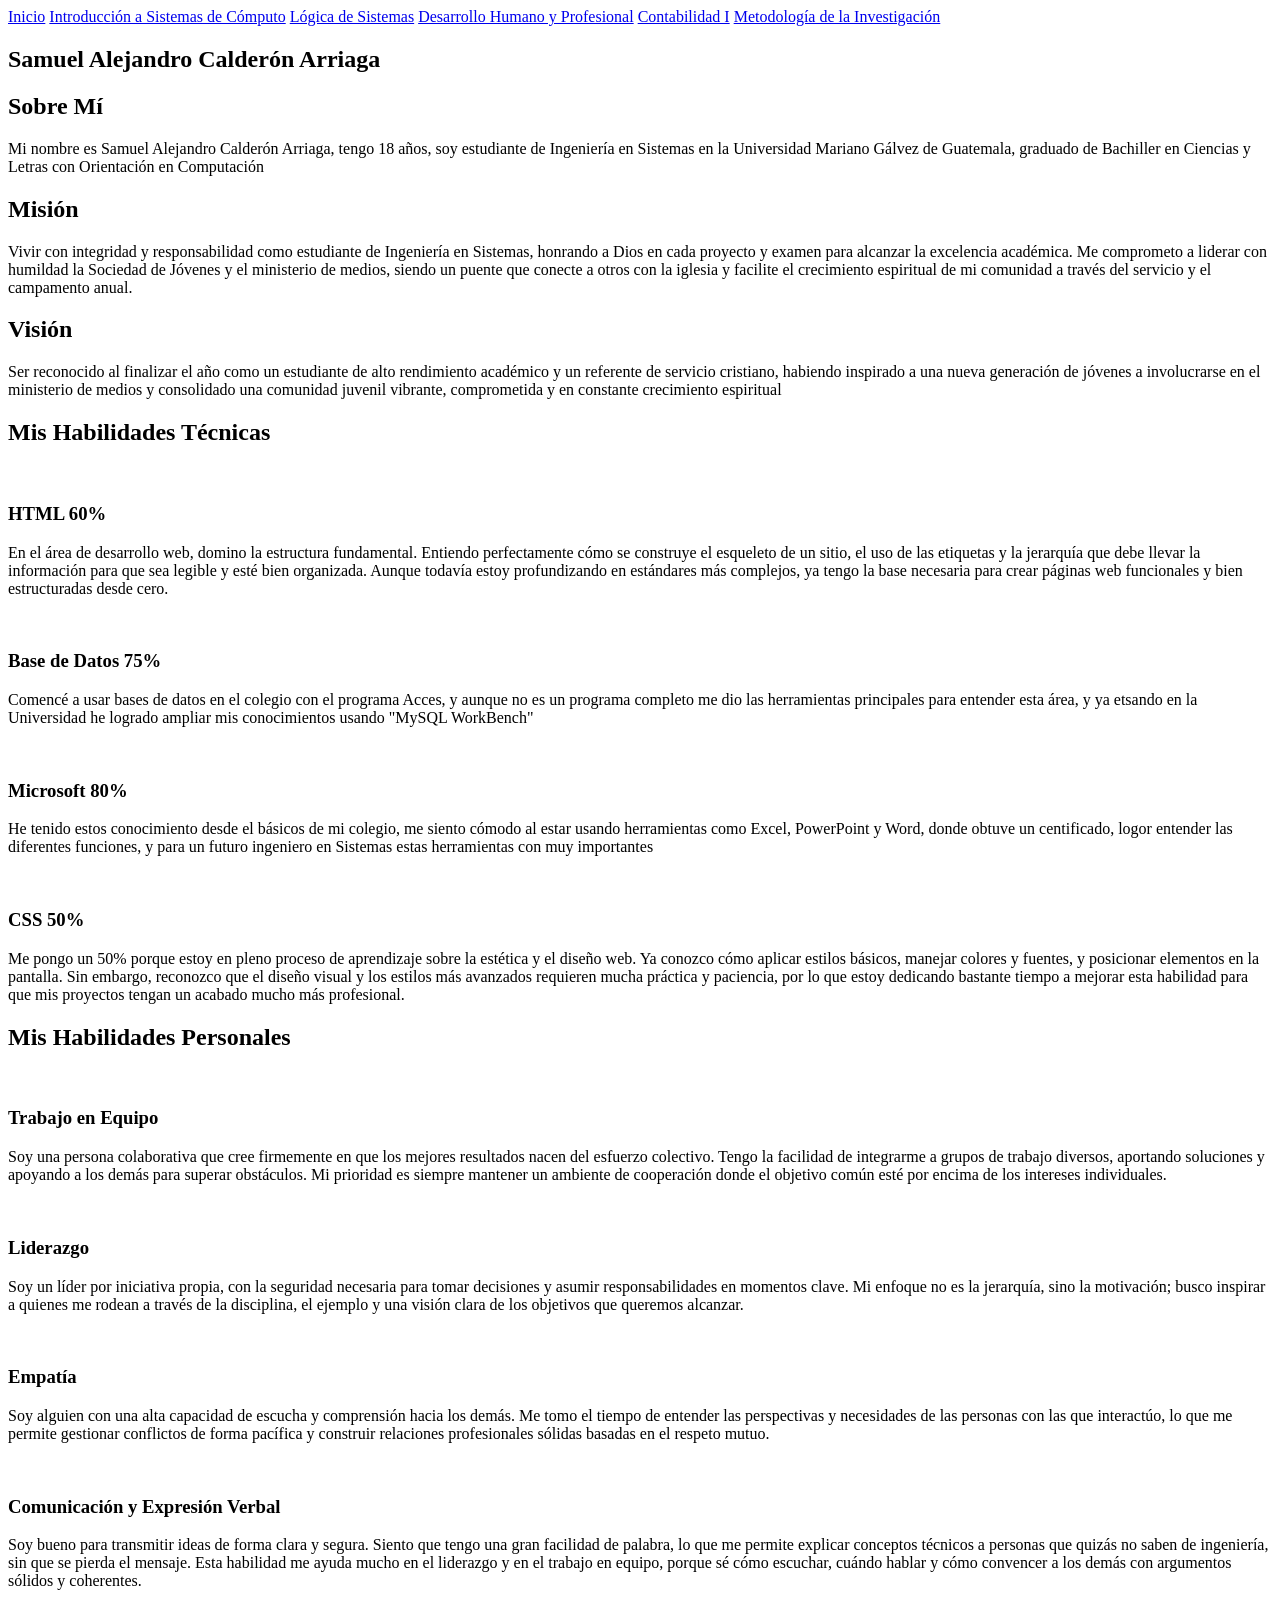
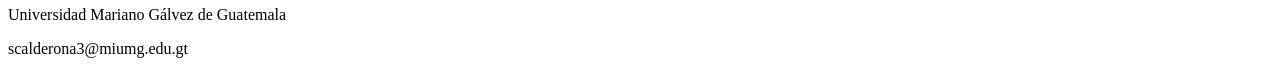
==== index.html @ d4b3112f "index" ====
<!DOCTYPE html>
<html lang="es">
<head>

  <meta charset="UTF-8">
  <meta name="viewport" content="width=device-width, initial-scale=1.0">

  <title>Sobre Mí</title>
    <link rel="stylesheet" href="normalize.css">
  <link rel="stylesheet" href="style1.css">

</head>

<body>

  <!--Barra de Navegación-->
<header>
  <nav class="navbar">

  <a href="/index.html">Inicio</a>
  <a href="/intro.html">Introducción a Sistemas de Cómputo</a>
  <a href="/logica.html">Lógica de Sistemas</a>
  <a href="/desarrollo.html">Desarrollo Humano y Profesional</a>
  <a href="/conta.html">Contabilidad I</a>
  <a href="/meto.html">Metodología de la Investigación</a>

</nav>
</header>
  <!-- Título-->

  <section class="titulo">

    <h1>
      Samuel Alejandro
      Calderón Arriaga
    </h1>

  </section>

  <!-- CONTENIDO -->

  <section class="contenido">

    <!-- intro -->

    <div class="bloque">

      <div class="texto">

        <h2>Sobre Mí</h2>

        <p>
        Mi nombre es Samuel Alejandro Calderón Arriaga, tengo 18 años, soy estudiante de Ingeniería en Sistemas en la Universidad Mariano Gálvez de Guatemala, graduado de Bachiller en Ciencias y Letras con Orientación en Computación
        </p>

      </div>

    </div>

    <!-- MISIÓN -->

    <div class="bloque">

      <div class="texto">

        <h2>Misión</h2>

        <p>
          Vivir con integridad y responsabilidad como estudiante de Ingeniería en Sistemas, honrando a Dios en cada proyecto y examen para alcanzar la excelencia académica. Me comprometo a liderar con humildad la Sociedad de Jóvenes y el ministerio de medios, siendo un puente que conecte a otros con la iglesia y facilite el crecimiento espiritual de mi comunidad a través del servicio y el campamento anual.
        </p>

      </div>

    </div>

    <!-- VISIÓN -->

    <div class="bloque">

      <div class="texto">

        <h2>Visión</h2>

        <p>
          Ser reconocido al finalizar el año como un estudiante de alto rendimiento académico y un referente de servicio cristiano, habiendo inspirado a una nueva generación de jóvenes a involucrarse en el ministerio de medios y consolidado una comunidad juvenil vibrante, comprometida y en constante crecimiento espiritual
        </p>
      </div>

    </div>
<div class="bloque">

      <div class="texto">
<!--Mis Habilidades tecnicas-->
        <h2>Mis Habilidades Técnicas</h2>
      </div>
    </div>
    <div class="contenedor">

    <div class="fila">
        <img src="https://cdn-icons-png.flaticon.com/512/121/121537.png" alt="">

        <div class="texto">
            <h3>HTML 60%</h3>
            <p>
                En el área de desarrollo web, domino la estructura fundamental. Entiendo perfectamente cómo se construye el esqueleto de un sitio, el uso de las etiquetas y la jerarquía que debe llevar la información para que sea legible y esté bien organizada. Aunque todavía estoy profundizando en estándares más complejos, ya tengo la base necesaria para crear páginas web funcionales y bien estructuradas desde cero.
            </p>
        </div>
    </div>

    <div class="fila">
        <img src="https://infase.net/wp-content/uploads/2017/09/bases-de-datos.jpg" alt="">

        <div class="texto">
            <h3>Base de Datos 75%</h3>
            <p>
                Comencé a usar bases de datos en el colegio con el programa Acces, y aunque no es un programa completo me dio las herramientas principales para entender esta área, y ya etsando en la Universidad he logrado ampliar mis conocimientos usando "MySQL WorkBench"
            </p>
        </div>
    </div>

    <div class="fila">
        <img src="https://encrypted-tbn0.gstatic.com/images?q=tbn:ANd9GcQ4ccmph3FIPRRoY9m6aYXblfogFTczyMqDGg&s" alt="">

        <div class="texto">
            <h3>Microsoft 80%</h3>
            <p>
                He tenido estos conocimiento desde el básicos de mi colegio, me siento cómodo al estar usando herramientas como Excel, PowerPoint y Word, donde obtuve un centificado, logor entender las diferentes funciones, y para un futuro ingeniero en Sistemas estas herramientas con muy importantes
            </p>
        </div>
    </div>

    <div class="fila">
        <img src="https://e7.pngegg.com/pngimages/603/759/png-clipart-css3-cascading-style-sheets-logo-html-world-wide-web-blue-angle-thumbnail.png" alt="">

        <div class="texto">
            <h3>CSS 50%</h3>
            <p>
                Me pongo un 50% porque estoy en pleno proceso de aprendizaje sobre la estética y el diseño web. Ya conozco cómo aplicar estilos básicos, manejar colores y fuentes, y posicionar elementos en la pantalla. Sin embargo, reconozco que el diseño visual y los estilos más avanzados requieren mucha práctica y paciencia, por lo que estoy dedicando bastante tiempo a mejorar esta habilidad para que mis proyectos tengan un acabado mucho más profesional.
            </p>
        </div>
    </div>

</div>
<div class="bloque">

      <div class="texto">

<!--Mis hábilidades personales-->
        <h2>Mis Habilidades Personales</h2>
      </div>
    </div>
    <div class="contenedor">

    <div class="fila">
        <img src="https://static.vecteezy.com/system/resources/thumbnails/007/081/880/small_2x/people-putting-together-a-series-of-cogwheels-business-mechanism-with-gears-the-business-solution-teamwork-and-process-concept-flat-style-illustration-vector.jpg" alt="">

        <div class="texto">
            <h3>Trabajo en Equipo</h3>
            <p>
                Soy una persona colaborativa que cree firmemente en que los mejores resultados nacen del esfuerzo colectivo. Tengo la facilidad de integrarme a grupos de trabajo diversos, aportando soluciones y apoyando a los demás para superar obstáculos. Mi prioridad es siempre mantener un ambiente de cooperación donde el objetivo común esté por encima de los intereses individuales.
            </p>
    </div>
    </div>
    <div class="fila">
        <img src="https://teorema-rd.com/storage/2024/06/liderazgo-empresarial.webp" alt="">

        <div class="texto">
            <h3>Liderazgo </h3>
            <p>
                Soy un líder por iniciativa propia, con la seguridad necesaria para tomar decisiones y asumir responsabilidades en momentos clave. Mi enfoque no es la jerarquía, sino la motivación; busco inspirar a quienes me rodean a través de la disciplina, el ejemplo y una visión clara de los objetivos que queremos alcanzar.
            </p>
        </div>
    </div>

    <div class="fila">
        <img src="https://cdn-icons-png.flaticon.com/512/5696/5696625.png" alt="">

        <div class="texto">
            <h3>Empatía</h3>
            <p>
                Soy alguien con una alta capacidad de escucha y comprensión hacia los demás. Me tomo el tiempo de entender las perspectivas y necesidades de las personas con las que interactúo, lo que me permite gestionar conflictos de forma pacífica y construir relaciones profesionales sólidas basadas en el respeto mutuo.
            </p>
        </div>
    </div>

    <div class="fila">
        <img src="https://cdn.aicad.es/asset/img/4/que-es-la-comunicacion.png" alt="">

        <div class="texto">
            <h3>Comunicación y Expresión Verbal </h3>
            <p>
                Soy bueno para transmitir ideas de forma clara y segura. Siento que tengo una gran facilidad de palabra, lo que me permite explicar conceptos técnicos a personas que quizás no saben de ingeniería, sin que se pierda el mensaje. Esta habilidad me ayuda mucho en el liderazgo y en el trabajo en equipo, porque sé cómo escuchar, cuándo hablar y cómo convencer a los demás con argumentos sólidos y coherentes.
            </p>
        </div>
    </div>
  </section>

  <!-- FOOTER -->

  <footer>

    Universidad Mariano Gálvez de Guatemala
    <p>scalderona3@miumg.edu.gt</p>
    
  </footer>

</body>
</html>
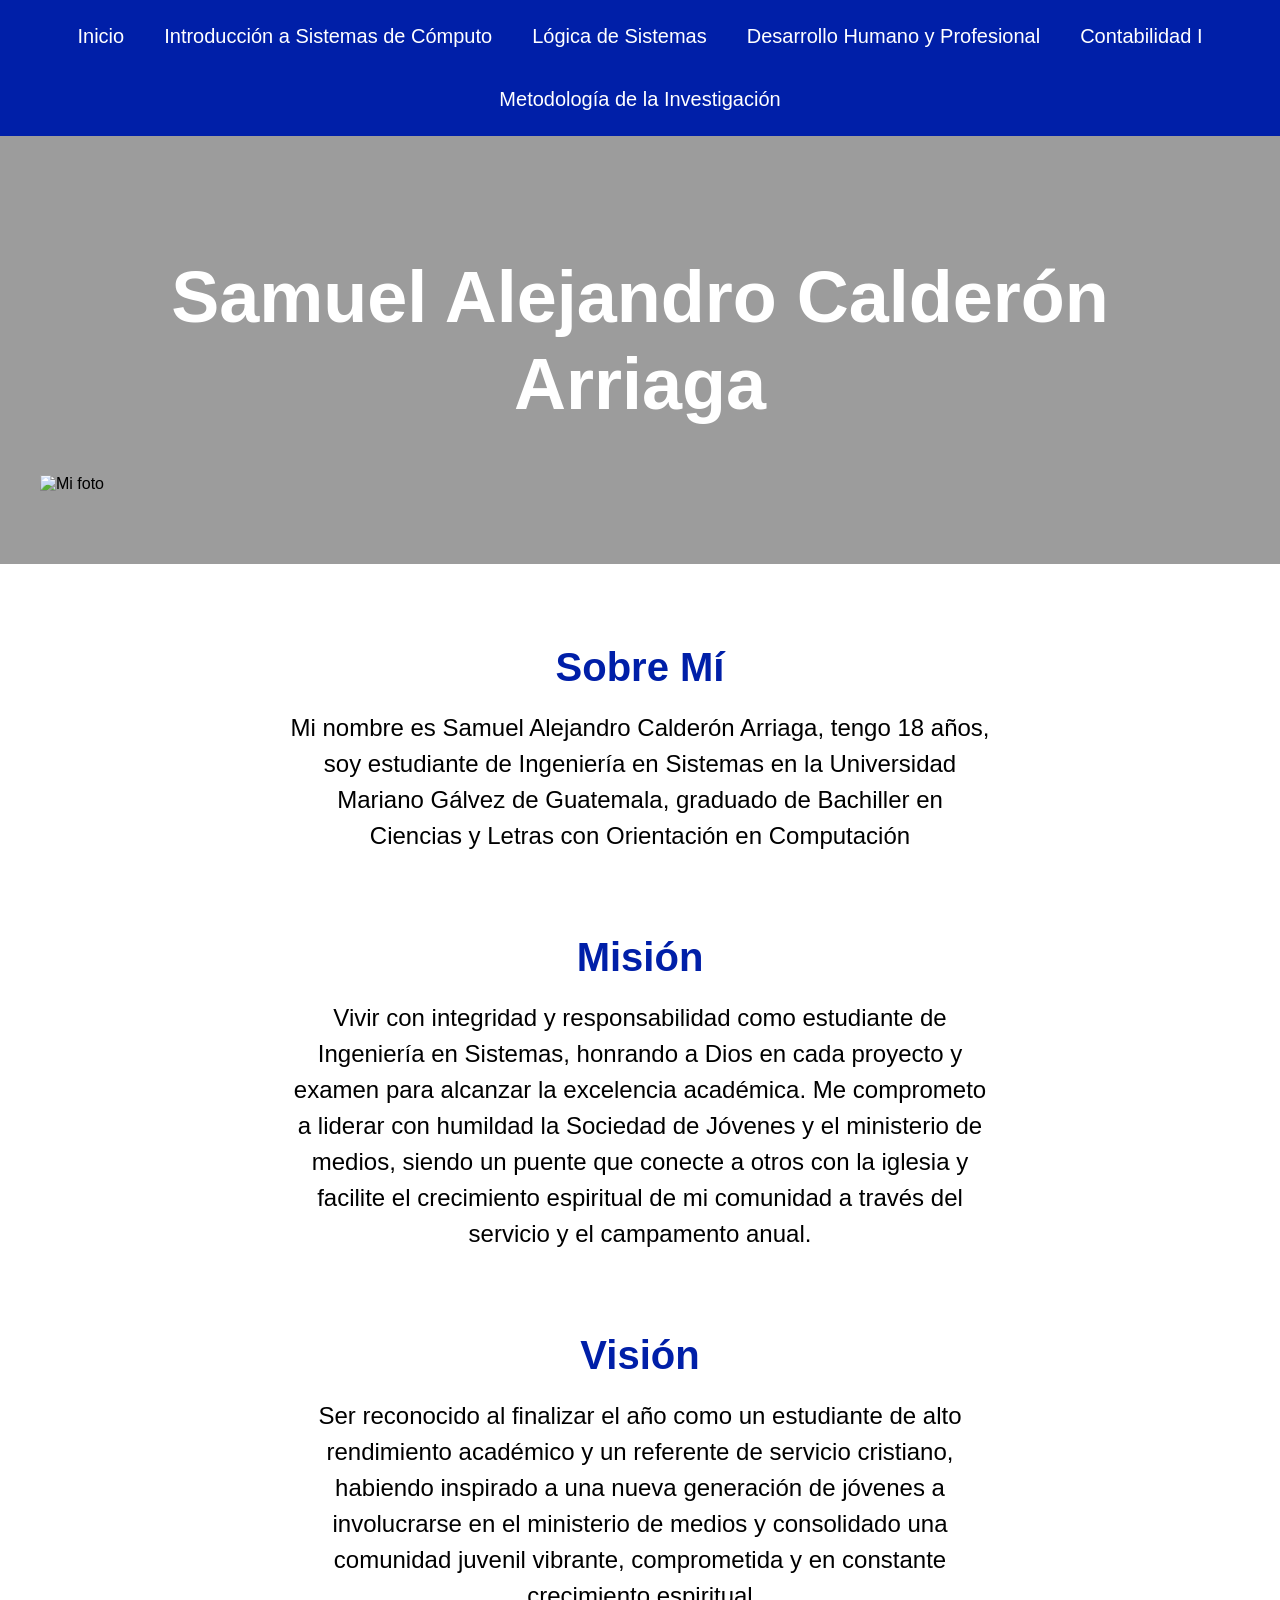
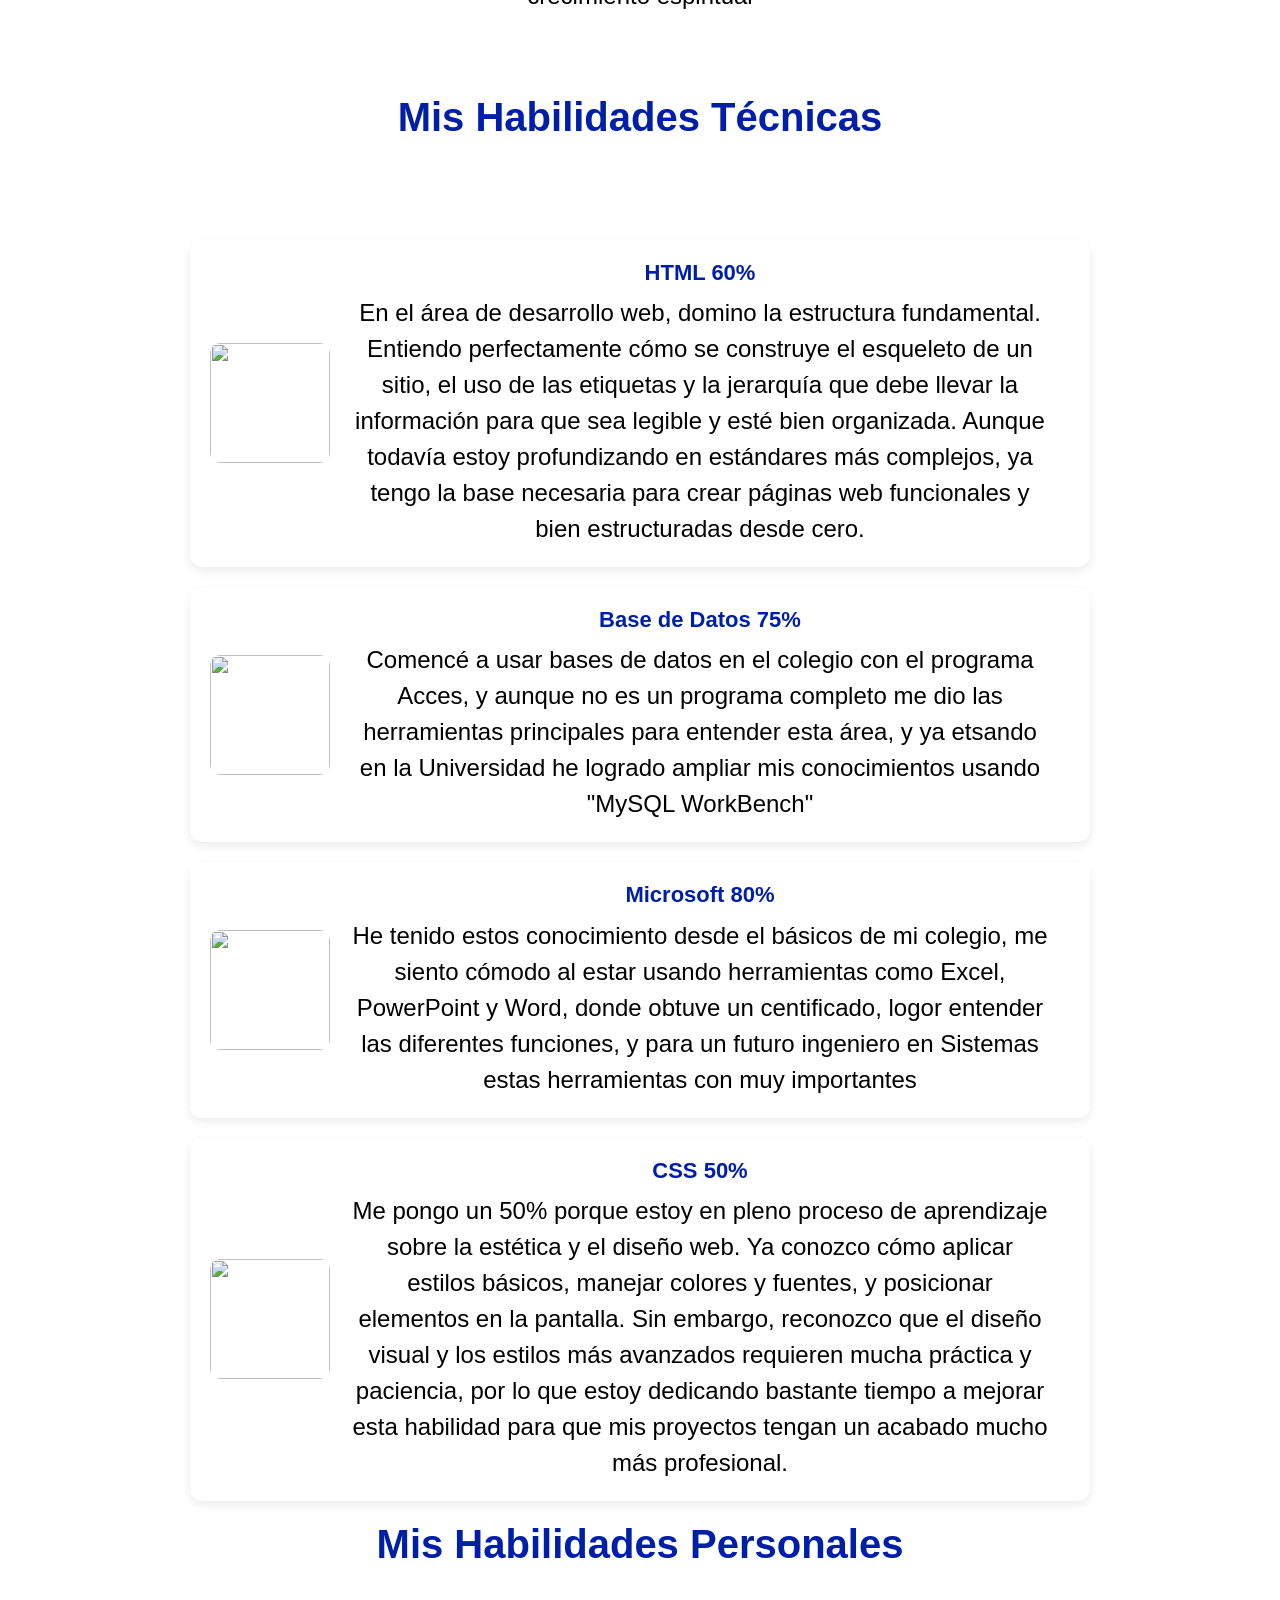
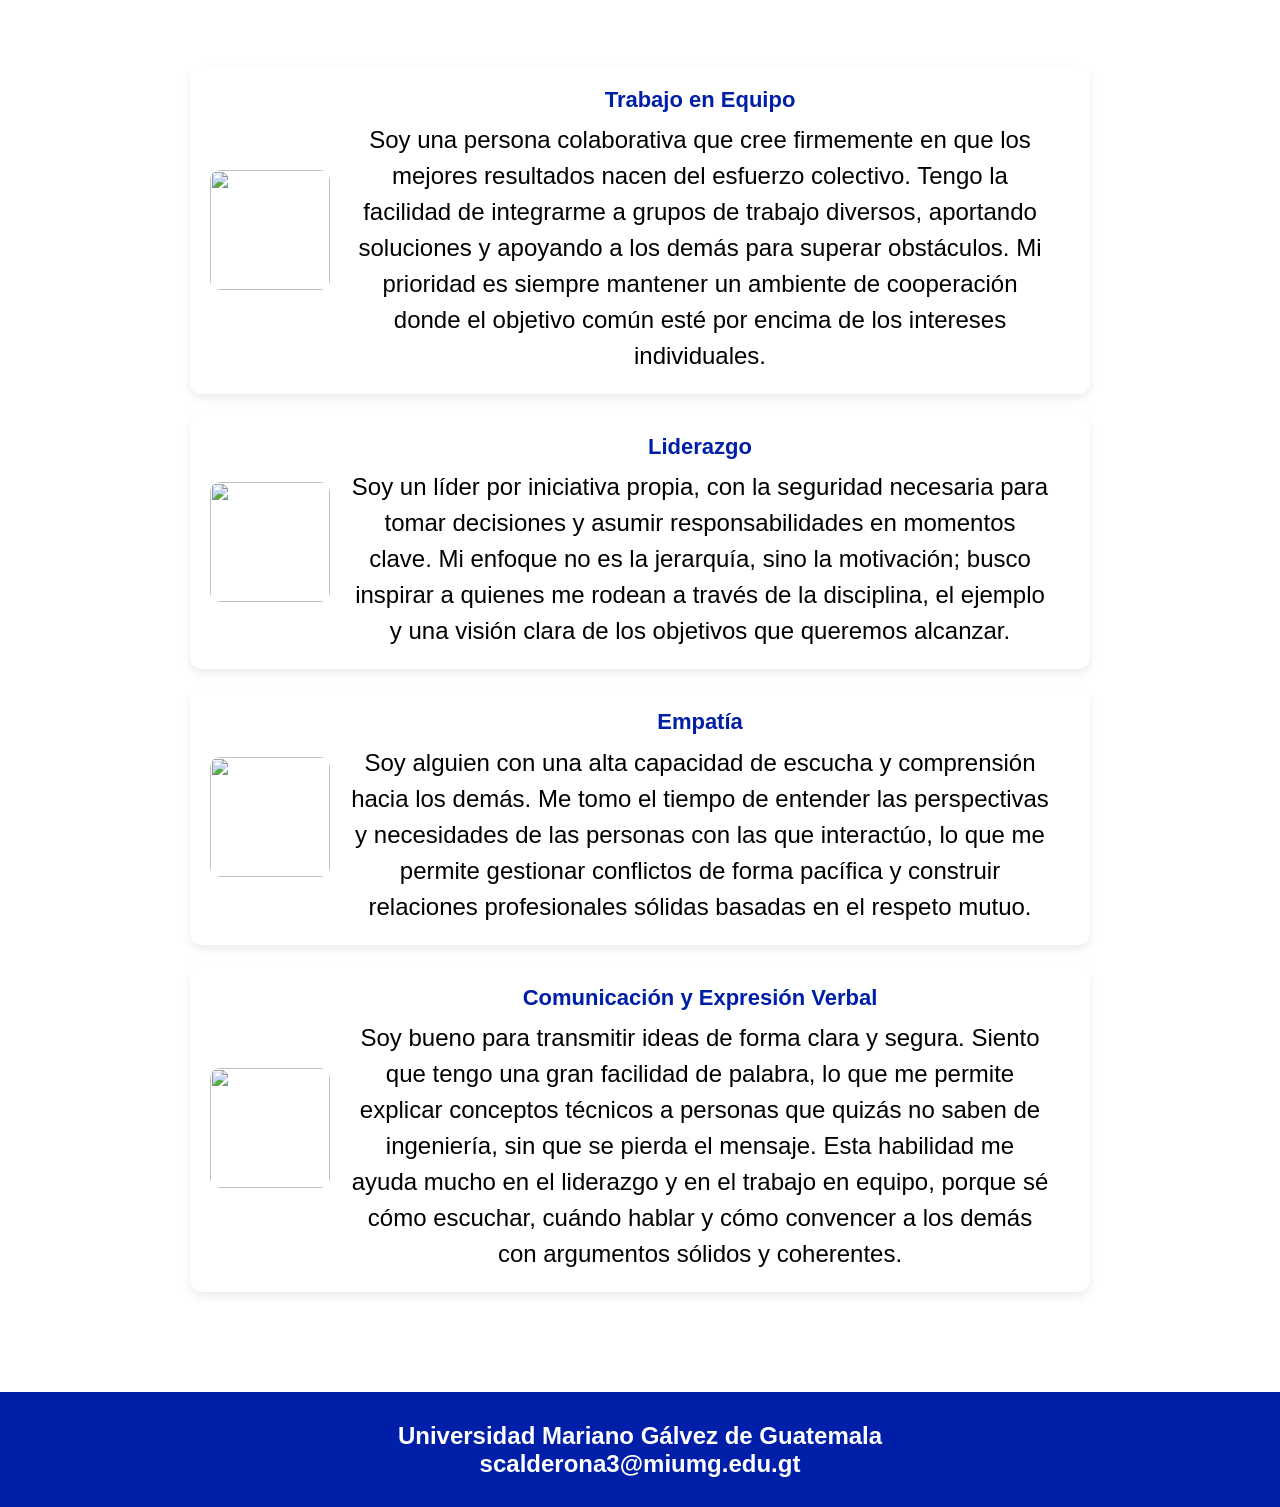
==== commit 965ea3f4: "cambio1" ====
--- a/index.html
+++ b/index.html
@@ -34,7 +34,9 @@
       Samuel Alejandro
       Calderón Arriaga
     </h1>
-
+<div class="profile-container">
+        <img src="/WhatsApp Image 2026-01-29 at 2.22.40 PM.jpeg" alt="Mi foto" class="profile-img">
+    </div>
   </section>
 
   <!-- CONTENIDO -->
--- a/style1.css
+++ b/style1.css
@@ -0,0 +1,270 @@
+*{
+    margin:0;
+    padding:0;
+    box-sizing:border-box;
+}
+
+html{
+    font-family:Arial, Helvetica, sans-serif;
+    scroll-behavior:smooth;
+}
+
+body{
+    background:#f4f4f4;
+    overflow-x:hidden;
+}
+
+img{
+    max-width:100%;
+    display:block;
+}
+
+/* ===== NAVBAR ===== */
+
+.navbar{
+    background:#001fa8;
+    padding:25px 20px;
+    display:flex;
+    justify-content:center;
+    align-items:center;
+    gap:40px;
+    flex-wrap:wrap;
+}
+
+.navbar a{
+    color:white;
+    text-decoration:none;
+    font-size:20px;
+    transition:0.3s;
+}
+
+.navbar a:hover{
+    transform:scale(1.1);
+    color:#d9d9d9;
+}
+
+/* ===== TITULO ===== */
+
+.titulo{
+    background:#9c9c9c;
+    padding:70px 40px;
+}
+
+.titulo h1{
+    color:white;
+    font-size:72px;
+    line-height:1.2;
+    text-align:center;
+}
+
+/* ===== CONTENIDO ===== */
+
+.contenido{
+    background:white;
+    padding:80px 40px;
+}
+
+/* ===== BLOQUES ===== */
+
+.bloque{
+    margin-bottom:80px;
+    display:flex;
+    justify-content:center;
+    align-items:center;
+    gap:40px;
+    flex-wrap:wrap;
+}
+
+/* ===== IMAGENES ===== */
+
+.imagen{
+    width:100%;
+    max-width:600px;
+    height:380px;
+    object-fit:cover;
+    border-radius:10px;
+}
+
+/* ===== TEXTOS ===== */
+
+.texto{
+    width:700px;
+    max-width:100%;
+    text-align:center;
+}
+
+.texto h2{
+    color:#001fa8;
+    font-size:40px;
+    margin-bottom:20px;
+}
+
+.texto p{
+    font-size:24px;
+    line-height:1.8;
+    color:#111;
+}
+
+/* ===== CONTENEDOR ===== */
+
+.contenedor{
+    max-width:900px;
+    margin:auto;
+}
+
+/* ===== FILAS ===== */
+
+.fila{
+    display:flex;
+    align-items:center;
+    gap:20px;
+    background:white;
+    padding:20px;
+    margin-bottom:20px;
+    border-radius:12px;
+    box-shadow:0 4px 10px rgba(0,0,0,0.08);
+}
+
+.fila img{
+    width:120px;
+    height:120px;
+    object-fit:cover;
+    border-radius:10px;
+}
+
+.texto h3{
+    margin:0;
+    color:#001fa8;
+    font-size:22px;
+}
+
+.texto p{
+    margin-top:10px;
+    color:#000000;
+    line-height:1.5;
+}
+
+/* ===== FOOTER ===== */
+
+footer{
+    background:#001fa8;
+    color:white;
+    text-align:center;
+    padding:30px;
+    font-size:24px;
+    font-weight:bold;
+}
+
+/* ===== TABLETS ===== */
+
+@media(max-width:992px){
+
+    .navbar{
+        gap:20px;
+        padding:20px;
+    }
+
+    .navbar a{
+        font-size:18px;
+    }
+
+    .titulo{
+        padding:60px 30px;
+    }
+
+    .titulo h1{
+        font-size:52px;
+    }
+
+    .contenido{
+        padding:50px 25px;
+    }
+
+    .bloque{
+        flex-direction:column;
+        gap:25px;
+    }
+
+    .texto{
+        width:100%;
+    }
+
+    .texto h2{
+        font-size:34px;
+    }
+
+    .texto p{
+        font-size:20px;
+    }
+
+    .imagen{
+        height:auto;
+    }
+
+    footer{
+        font-size:20px;
+    }
+}
+
+/* ===== CELULARES ===== */
+
+@media(max-width:600px){
+
+    .navbar{
+        flex-direction:column;
+        gap:15px;
+        padding:18px;
+    }
+
+    .navbar a{
+        font-size:16px;
+    }
+
+    .titulo{
+        padding:40px 20px;
+    }
+
+    .titulo h1{
+        font-size:34px;
+        line-height:1.3;
+    }
+
+    .contenido{
+        padding:30px 15px;
+    }
+
+    .bloque{
+        margin-bottom:50px;
+    }
+
+    .texto h2{
+        font-size:28px;
+    }
+
+    .texto p{
+        font-size:18px;
+        line-height:1.6;
+    }
+
+    .imagen{
+        height:auto;
+        border-radius:8px;
+    }
+
+    .fila{
+        flex-direction:column;
+        text-align:center;
+        padding:15px;
+    }
+
+    .fila img{
+        width:100%;
+        max-width:220px;
+        height:auto;
+    }
+
+    footer{
+        font-size:18px;
+        padding:20px;
+    }
+}
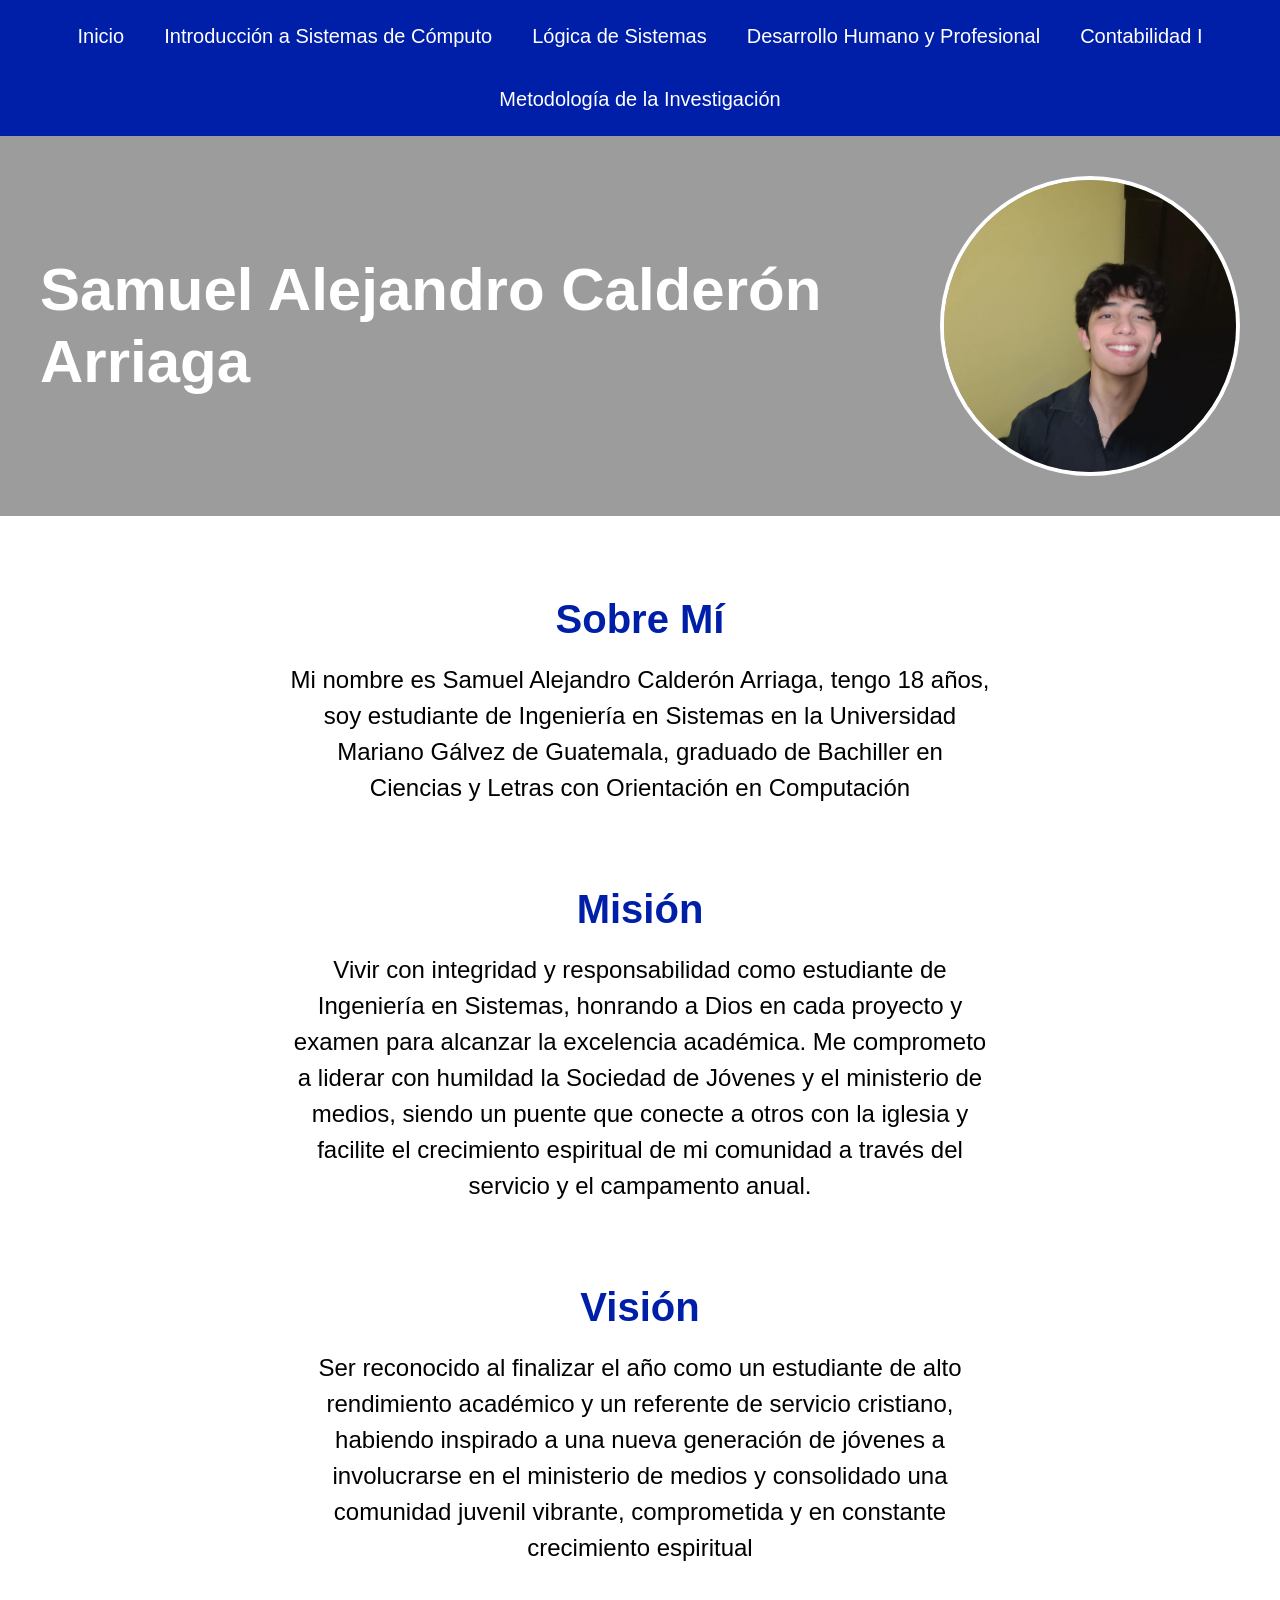
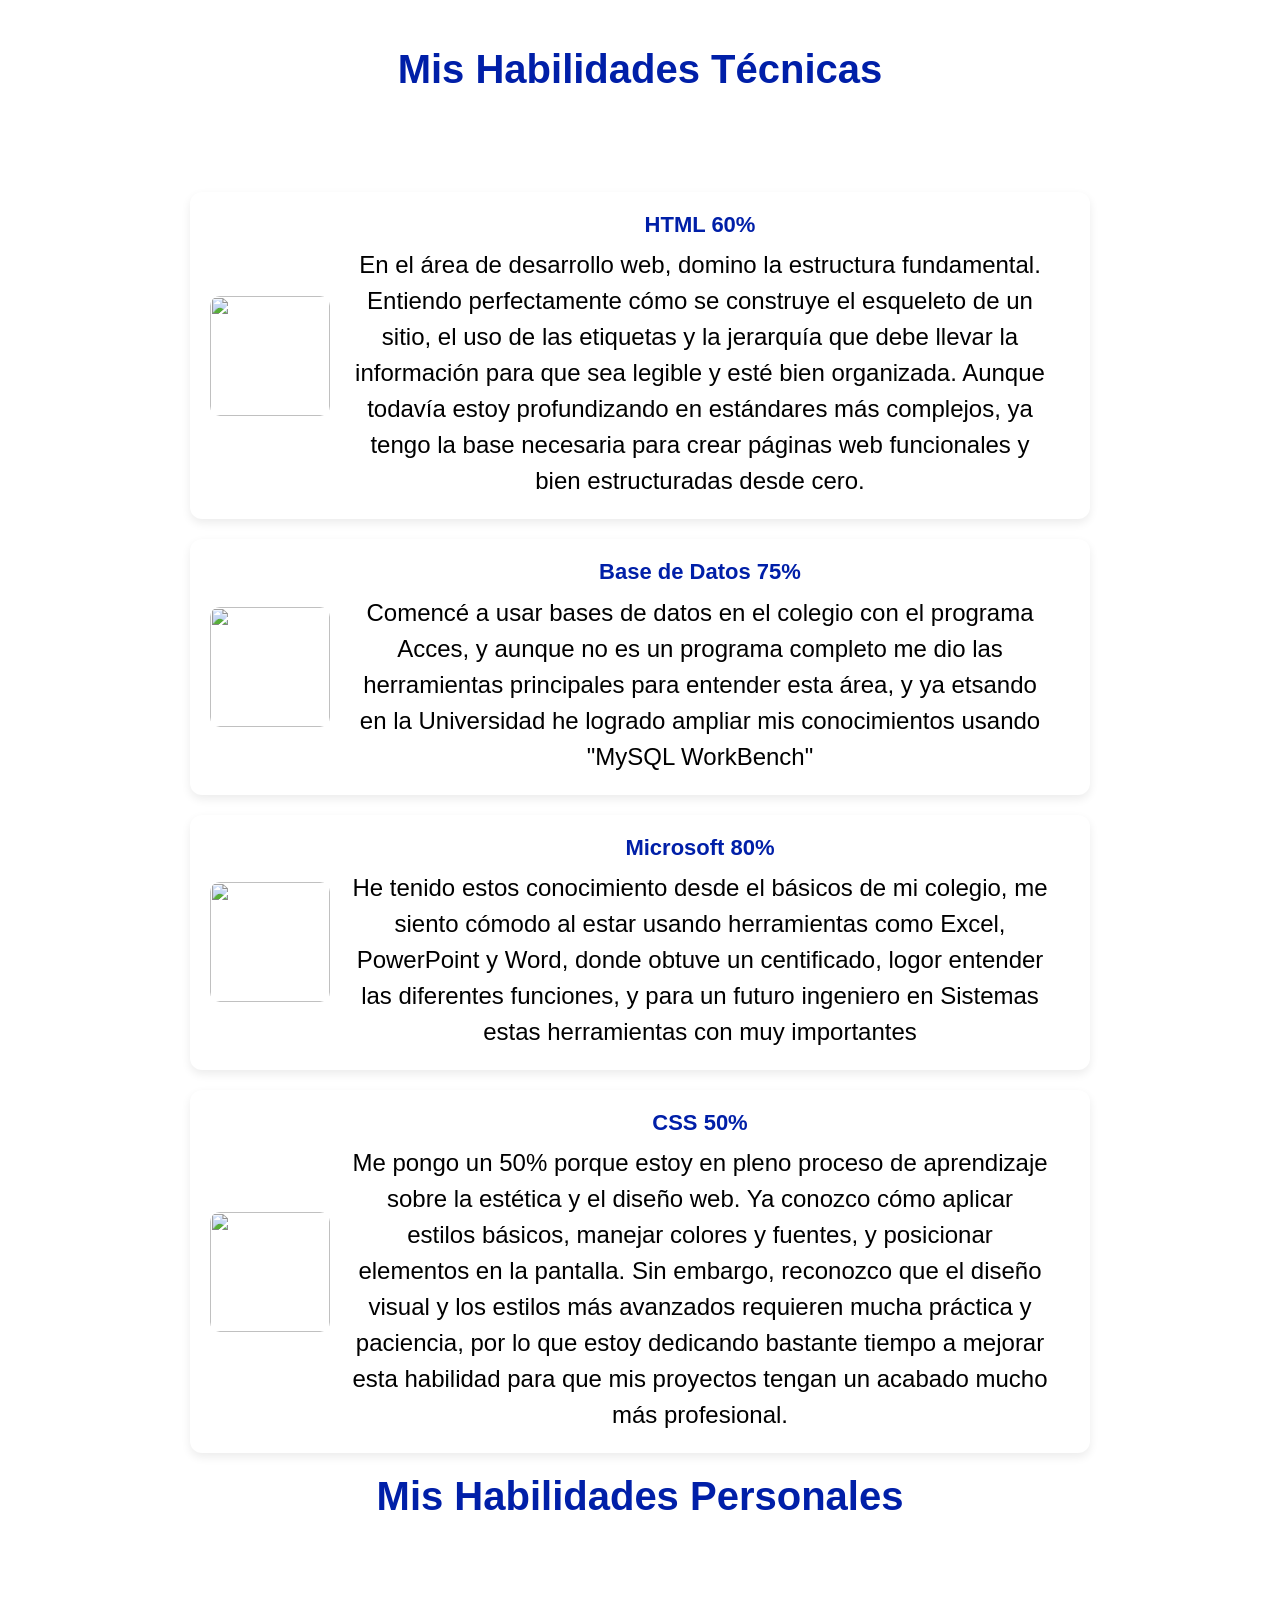
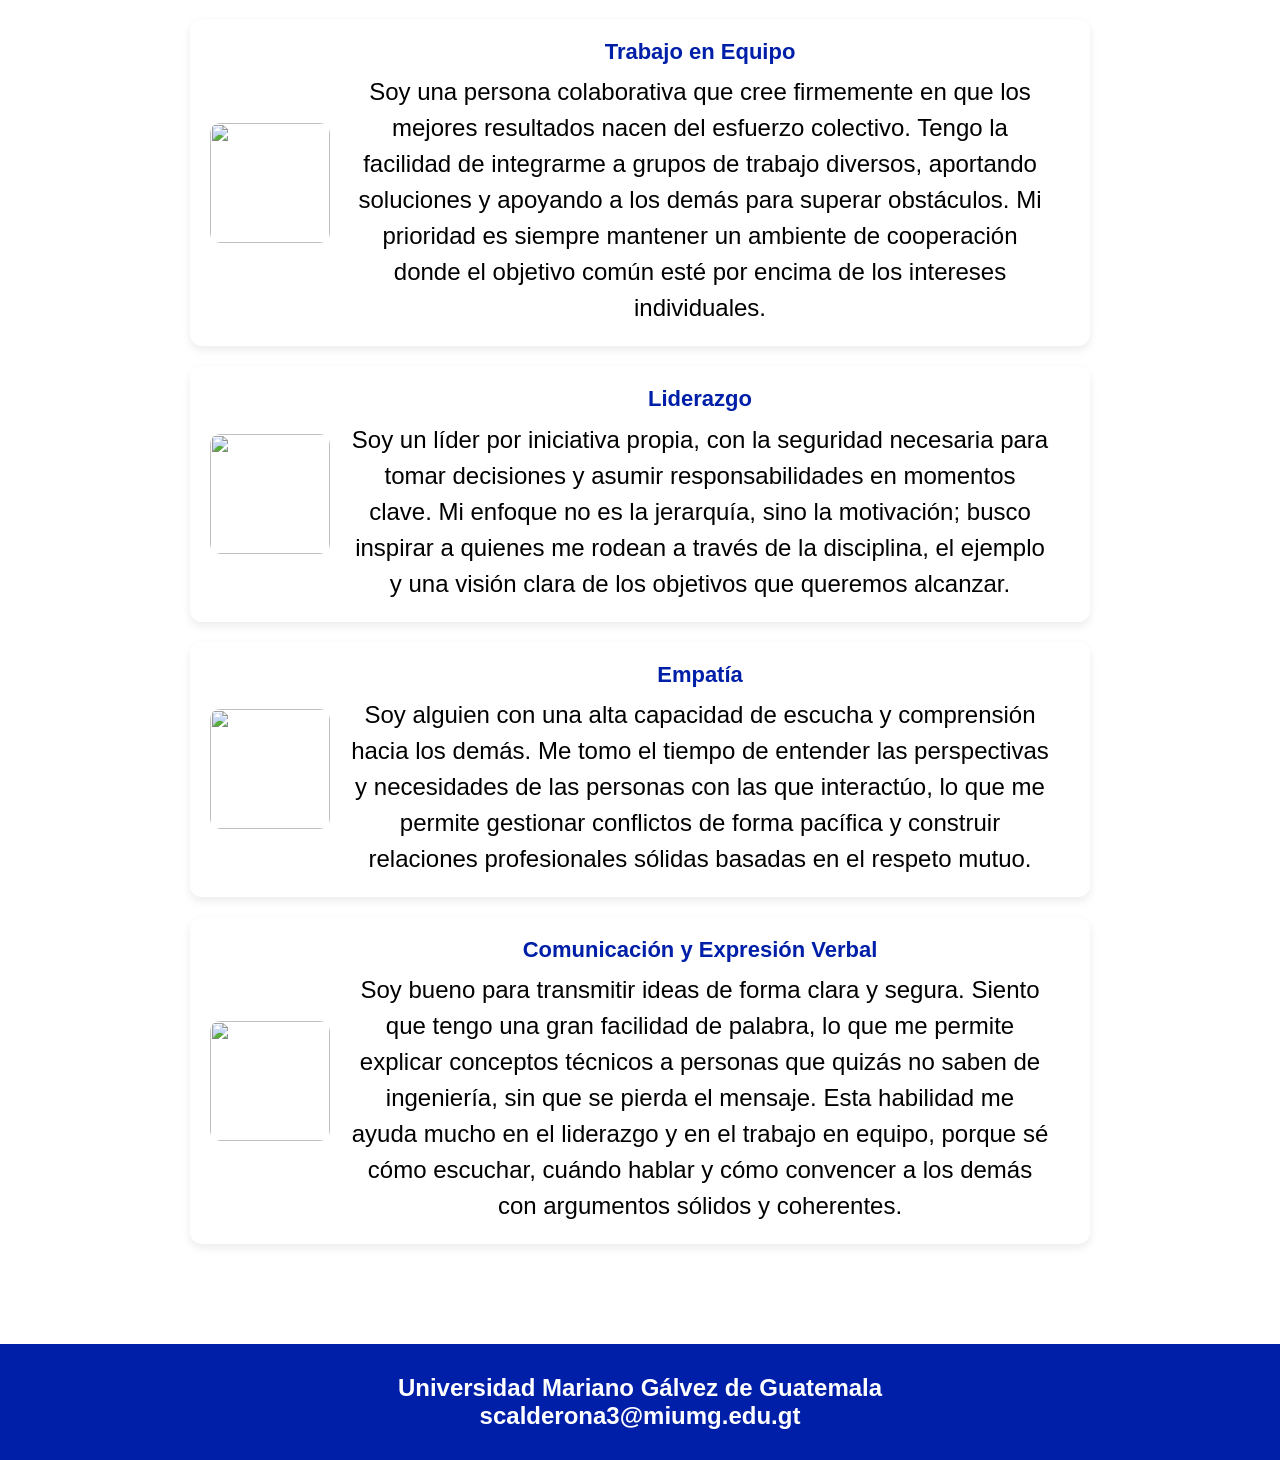
==== commit e77fd4db: "2" ====
--- a/index.html
+++ b/index.html
@@ -17,12 +17,12 @@
 <header>
   <nav class="navbar">
 
-  <a href="/index.html">Inicio</a>
-  <a href="/intro.html">Introducción a Sistemas de Cómputo</a>
-  <a href="/logica.html">Lógica de Sistemas</a>
-  <a href="/desarrollo.html">Desarrollo Humano y Profesional</a>
-  <a href="/conta.html">Contabilidad I</a>
-  <a href="/meto.html">Metodología de la Investigación</a>
+  <a href="index.html">Inicio</a>
+  <a href="intro.html">Introducción a Sistemas de Cómputo</a>
+  <a href="logica.html">Lógica de Sistemas</a>
+  <a href="desarrollo.html">Desarrollo Humano y Profesional</a>
+  <a href="conta.html">Contabilidad I</a>
+  <a href="meto.html">Metodología de la Investigación</a>
 
 </nav>
 </header>
--- a/style1.css
+++ b/style1.css
@@ -47,16 +47,38 @@
 
 .titulo{
     background:#9c9c9c;
-    padding:70px 40px;
-}
-
+    padding:40px 40px;
+
+    /* FLEX AQUÍ */
+    display:flex;
+    justify-content:space-between;
+    align-items:center;
+}
+
+/* TEXTO */
 .titulo h1{
     color:white;
-    font-size:72px;
+    font-size:60px;
+    margin:0;
     line-height:1.2;
-    text-align:center;
-}
-
+}
+
+/* CONTENEDOR FOTO */
+.profile-container{
+    width:300px;
+    height:300px;
+    flex-shrink:0; /* evita deformación */
+}
+
+/* IMAGEN */
+.profile-container img{
+    width:100%;
+    height:100%;
+    border-radius:50%;
+    object-fit:cover;
+    border:4px solid white;
+    display:block;
+}
 /* ===== CONTENIDO ===== */
 
 .contenido{
@@ -155,58 +177,8 @@
     font-weight:bold;
 }
 
-/* ===== TABLETS ===== */
-
-@media(max-width:992px){
-
-    .navbar{
-        gap:20px;
-        padding:20px;
-    }
-
-    .navbar a{
-        font-size:18px;
-    }
-
-    .titulo{
-        padding:60px 30px;
-    }
-
-    .titulo h1{
-        font-size:52px;
-    }
-
-    .contenido{
-        padding:50px 25px;
-    }
-
-    .bloque{
-        flex-direction:column;
-        gap:25px;
-    }
-
-    .texto{
-        width:100%;
-    }
-
-    .texto h2{
-        font-size:34px;
-    }
-
-    .texto p{
-        font-size:20px;
-    }
-
-    .imagen{
-        height:auto;
-    }
-
-    footer{
-        font-size:20px;
-    }
-}
-
-/* ===== CELULARES ===== */
+
+/* ===== vista celular===== */
 
 @media(max-width:600px){
 
